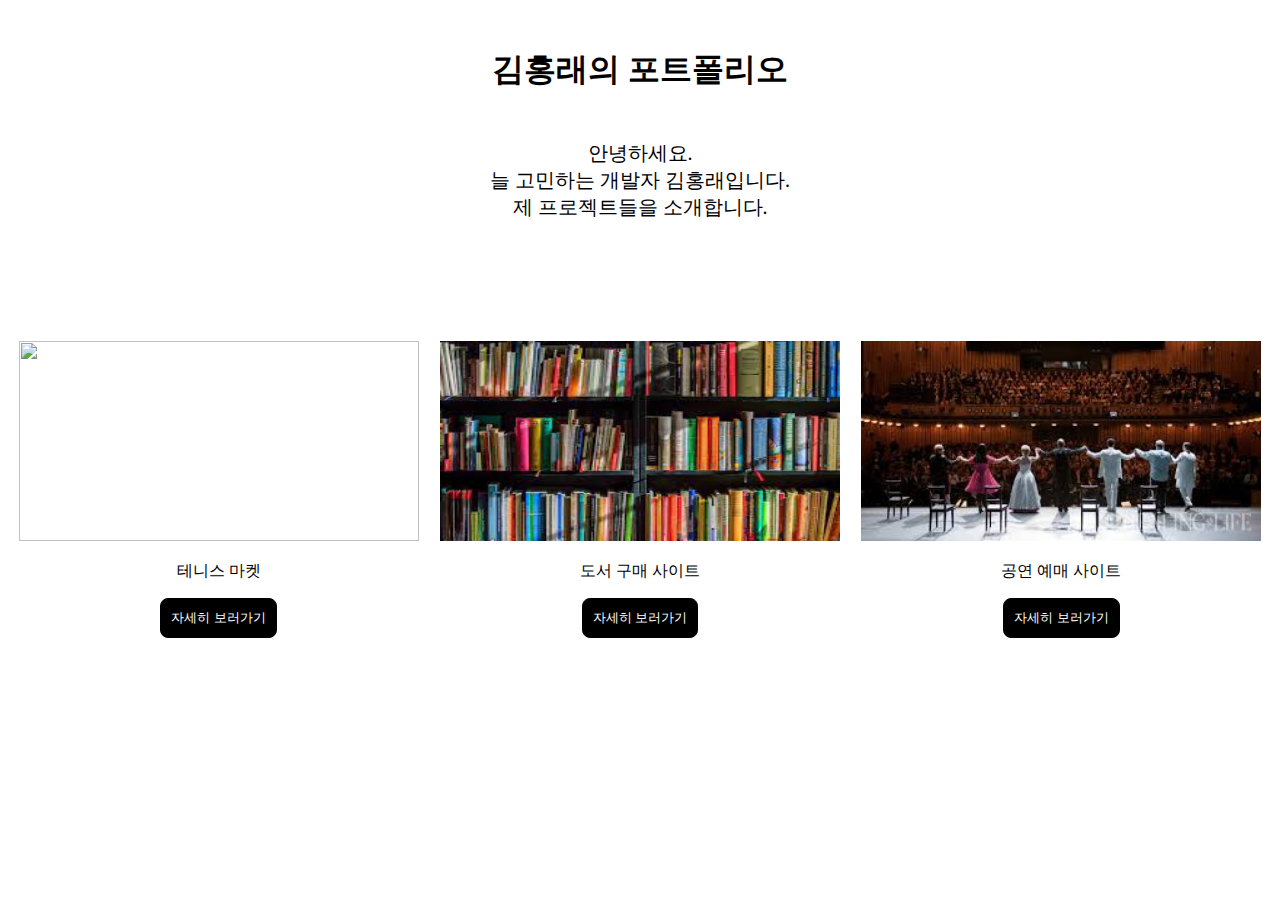
==== index.html @ 5c1c8493 "파일명 변경" ====
<!DOCTYPE html>
<html lang="en">
  <head>
    <meta charset="UTF-8" />
    <meta name="viewport" content="width=device-width, initial-scale=1.0" />
    <title>Portfolio</title>
    <link rel="stylesheet" href="style.css" />
  </head>
  <body>
    <h1>김홍래의 포트폴리오</h1>
    <div class="introduction">
      안녕하세요.<br />
      늘 고민하는 개발자 김홍래입니다.<br />
      제 프로젝트들을 소개합니다.
    </div>
    <div class="container">
      <div class="container_items">
        <img src="./img/tennis.jpg" />
        <p class="container_content">테니스 마켓</p>
        <div class="button_container">
          <button type="button">자세히 보러가기</button>
        </div>
      </div>
      <div class="items">
        <img src="./img/books.jpg" />
        <p class="container_content">도서 구매 사이트</p>
        <div class="button_container">
          <button type="button">자세히 보러가기</button>
        </div>
      </div>
      <div class="items">
        <img src="./img/show.jpg" />
        <p class="container_content">공연 예매 사이트</p>
        <div class="button_container">
          <button type="button">자세히 보러가기</button>
        </div>
      </div>
    </div>
  </body>
  <div
</html>
---- style.css ----
h1 {
  margin-top: 48px;
  text-align: center;
}

.introduction {
  margin-top: 48px;
  text-align: center;
  font-size: 20px;
}
img {
  width: 400px;
  height: 200px;
}

.container {
  margin-top: 120px;
  display: flex;
  justify-content: space-around;
}

.container_content {
  text-align: center;
}

.button_container {
  text-align: center;
}

button {
  border: 1px solid black;
  border-radius: 8px;
  padding: 10px;
  background-color: black;
  color: white;
  margin: auto 0;
}

button:hover {
  background-color: grey;
}
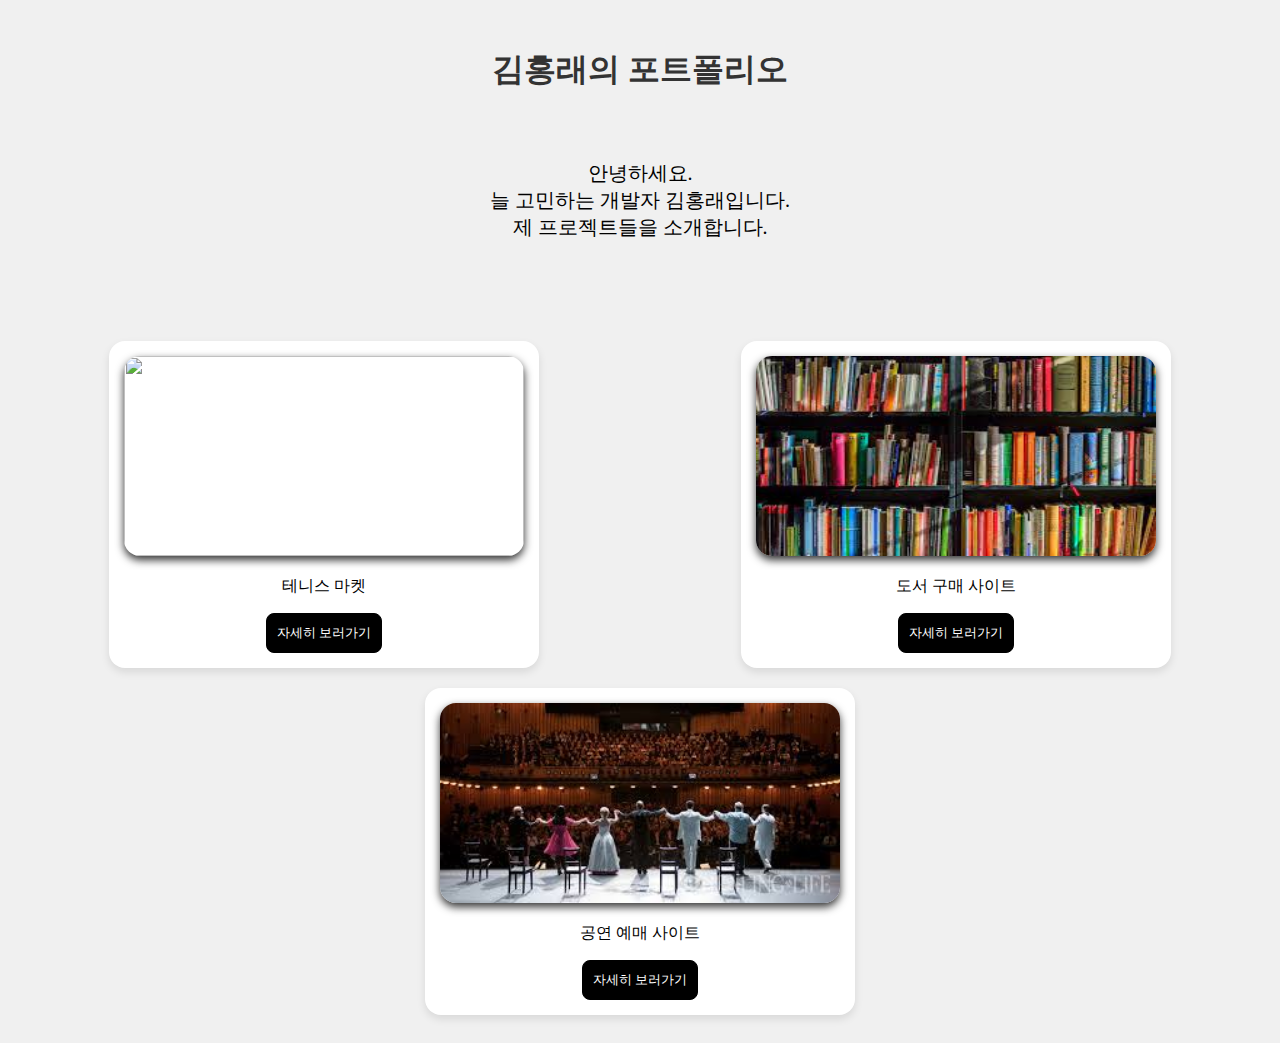
==== commit 66b5b71c: "오타 수정" ====
--- a/index.html
+++ b/index.html
@@ -14,7 +14,7 @@
       제 프로젝트들을 소개합니다.
     </div>
     <div class="container">
-      <div class="container_items">
+      <div class="items">
         <img src="./img/tennis.jpg" />
         <p class="container_content">테니스 마켓</p>
         <div class="button_container">
@@ -37,5 +37,4 @@
       </div>
     </div>
   </body>
-  <div
 </html>
--- a/style.css
+++ b/style.css
@@ -1,22 +1,43 @@
+body {
+  background-color: #f0f0f0;
+}
+
 h1 {
   margin-top: 48px;
   text-align: center;
+  color: #333;
 }
 
 .introduction {
   margin-top: 48px;
   text-align: center;
   font-size: 20px;
+  padding: 20px;
 }
 img {
   width: 400px;
   height: 200px;
+  border-radius: 16px;
+  box-shadow: 0 4px 8px 0 rgba(0, 0, 0, 0.8);
+  transition: 0.3s;
+}
+img:hover {
+  box-shadow: 0 8px 16px 0 rgba(0, 0, 0, 0.8);
 }
 
 .container {
-  margin-top: 120px;
+  margin-top: 80px;
   display: flex;
   justify-content: space-around;
+  flex-wrap: wrap;
+}
+
+.items {
+  background-color: #fff;
+  padding: 15px;
+  border-radius: 16px;
+  box-shadow: 0 4px 8px 0 rgba(0, 0, 0, 0.1);
+  margin-bottom: 20px;
 }
 
 .container_content {
@@ -34,6 +55,7 @@
   background-color: black;
   color: white;
   margin: auto 0;
+  cursor: pointer;
 }
 
 button:hover {
